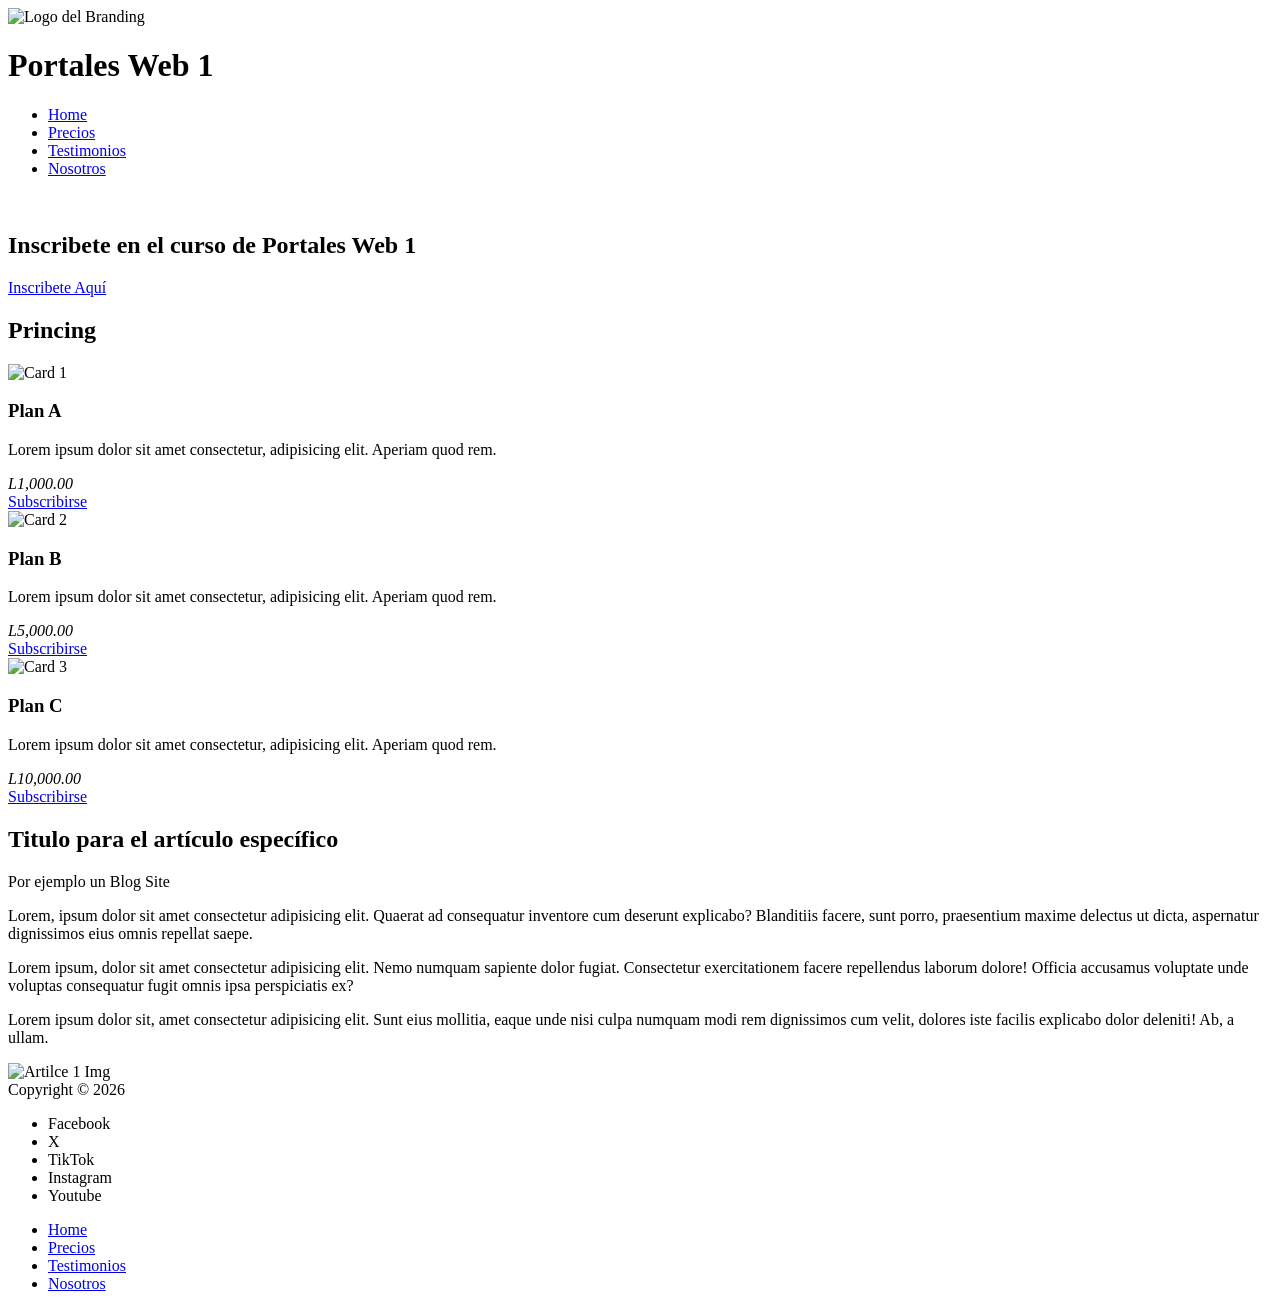
==== containers.html @ bd33c5c4 "chore: formularios y container semanticos" ====
<!DOCTYPE html>
<html>
    <head>
        <title>Semantic Containers</title>
        <meta charset="utf-8" />
        <meta name="viewport" content="width=device-width, initial-scale=1.0">
    </head>
    <body>
        <header>
            <!-- branding = Nombre de la Entidad || Logo
                 navegación = Navegación del Sitio
             -->
            <div>
                <img src="https://picsum.photos/id/289/64/64" alt="Logo del Branding" />
                <h1>Portales Web 1</h1>
            </div>
            <nav>
                <ul>
                    <li><a href="#inicio">Home</a></li>
                    <li><a href="#pricing">Precios</a></li>
                    <li><a href="#test">Testimonios</a></li>
                    <li><a href="#about">Nosotros</a></li>
                </ul>
            </nav>
        </header>
        <main>
            <section data-role="hero">
                <picture>
                    <source srcset="https://picsum.photos/id/3/1300/640"
                        media="(min-width:1025px)" />
                    <img src="https://picsum.photos/id/3/640/640"
                     alt="hero panel image" />
                </picture>
                <div data-role="hero-cta">
                    <h2>Inscribete en el curso de Portales Web 1</h2>
                    <a href="#pagina_inscripción">Inscribete Aquí</a>
                </div>
            </section>
            <section data-role="pricing">
                <h2> Princing</h2>
                <div data-role="card">
                    <div data-role="card-header">
                        <img src="https://placehold.co/320x200" alt="Card 1" />
                    </div>
                    <div data-role="card-body">
                        <h3>Plan A</h3>
                        <p>Lorem ipsum dolor sit amet consectetur,
                            adipisicing elit. Aperiam quod rem.</p>
                        <em>L1,000.00</em>
                    </div>
                    <div data-role="card-footer">
                        <a href="#addToCart">Subscribirse</a>
                    </div>
                </div>
                <div data-role="card">
                    <div data-role="card-header">
                        <img src="https://placehold.co/320x200" alt="Card 2" />
                    </div>
                    <div data-role="card-body">
                        <h3>Plan B</h3>
                        <p>Lorem ipsum dolor sit amet consectetur, adipisicing elit. Aperiam quod rem.</p>
                        <em>L5,000.00</em>
                    </div>
                    <div data-role="card-footer">
                        <a href="#addToCart">Subscribirse</a>
                    </div>
                </div>
                <div data-role="card">
                    <div data-role="card-header">
                        <img src="https://placehold.co/320x200" alt="Card 3" />
                    </div>
                    <div data-role="card-body">
                        <h3>Plan C</h3>
                        <p>Lorem ipsum dolor sit amet consectetur, adipisicing elit. Aperiam quod rem.</p>
                        <em>L10,000.00</em>
                    </div>
                    <div data-role="card-footer">
                        <a href="#addToCart">Subscribirse</a>
                    </div>
                </div>
            </section>
            <article>
                <h1>Titulo para el artículo específico</h1>
                <p>Por ejemplo un Blog Site</p>
                <p>Lorem, ipsum dolor sit amet consectetur adipisicing elit. Quaerat ad consequatur inventore cum deserunt explicabo? Blanditiis facere, sunt porro, praesentium maxime delectus ut dicta, aspernatur dignissimos eius omnis repellat saepe.</p>
                <p>Lorem ipsum, dolor sit amet consectetur adipisicing elit. Nemo numquam sapiente dolor fugiat. Consectetur exercitationem facere repellendus laborum dolore! Officia accusamus voluptate unde voluptas consequatur fugit omnis ipsa perspiciatis ex?</p>
                <p>Lorem ipsum dolor sit, amet consectetur adipisicing elit. Sunt eius mollitia, eaque unde nisi culpa numquam modi rem dignissimos cum velit, dolores iste facilis explicabo dolor deleniti! Ab, a ullam.</p>
                <img src="https://placehold.co/640x320" alt="Artilce 1 Img" />
            </article>
        </main>
        <aside>
            <!--
                contenido no relacionado con el contenido de la página
             -->
        </aside>
        <footer>
            <div>Copyright &copy; 2026</div>
            <div>
                <ul data-role>
                    <li>Facebook</li>
                    <li>X</li>
                    <li>TikTok</li>
                    <li>Instagram</li>
                    <li>Youtube</li>
                </ul>
            </div>
             <nav>
                <ul>
                    <li><a href="#inicio">Home</a></li>
                    <li><a href="#pricing">Precios</a></li>
                    <li><a href="#test">Testimonios</a></li>
                    <li><a href="#about">Nosotros</a></li>
                </ul>
            </nav>
        </footer>
    </body>
</html>
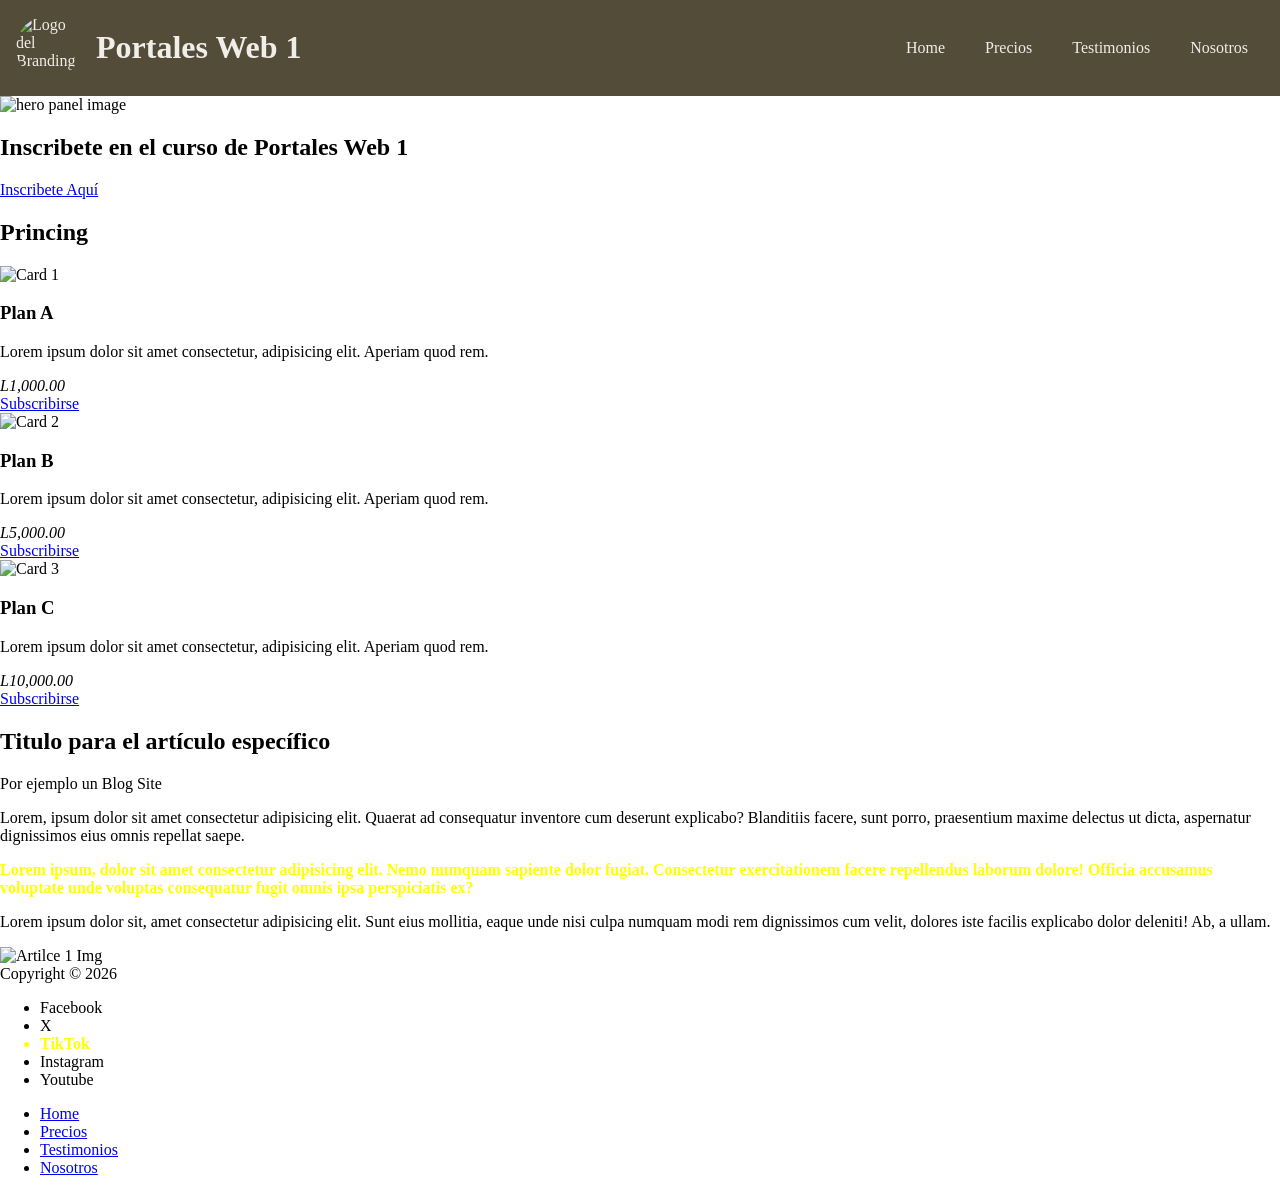
==== commit 1425b885: "chore: css parte 2" ====
--- a/containers.html
+++ b/containers.html
@@ -1,117 +1,141 @@
 <!DOCTYPE html>
 <html>
-    <head>
-        <title>Semantic Containers</title>
-        <meta charset="utf-8" />
-        <meta name="viewport" content="width=device-width, initial-scale=1.0">
-    </head>
-    <body>
-        <header>
-            <!-- branding = Nombre de la Entidad || Logo
+
+<head>
+    <title>Semantic Containers</title>
+    <meta charset="utf-8" />
+    <meta name="viewport" content="width=device-width, initial-scale=1.0">
+
+    <link rel="stylesheet" href="css/styles.css" />
+
+    <style>
+        /* <selectores> { ..reglas (llave : valor;)}
+        /* update HTMLElements set ( propiedad = 'valor', ...)  where tag='h2'; */
+        /* h2 {
+            background-color: darkgreen;
+            color: white;
+        }
+
+        p {
+            color: yellow;
+            font-size: 2rem;
+        } */
+    </style>
+
+</head>
+
+<body>
+    <header>
+        <!-- branding = Nombre de la Entidad || Logo
                  navegación = Navegación del Sitio
              -->
-            <div>
-                <img src="https://picsum.photos/id/289/64/64" alt="Logo del Branding" />
-                <h1>Portales Web 1</h1>
+        <div class="brand-section">
+            <img src="https://picsum.photos/id/289/64/64" alt="Logo del Branding" />
+            <h1>Portales Web 1</h1>
+        </div>
+        <nav>
+            <ul>
+                <li><a href="#inicio">Home</a></li>
+                <li><a href="#pricing">Precios</a></li>
+                <li><a href="#test">Testimonios</a></li>
+                <li><a href="#about">Nosotros</a></li>
+            </ul>
+        </nav>
+    </header>
+    <main>
+        <section data-role="hero">
+            <picture>
+                <source srcset="https://picsum.photos/id/3/1300/640" media="(min-width:1025px)" />
+                <img src="https://picsum.photos/id/3/640/640" alt="hero panel image" />
+            </picture>
+            <div data-role="hero-cta">
+                <h2>Inscribete en el curso de Portales Web 1</h2>
+                <a href="#pagina_inscripción">Inscribete Aquí</a>
             </div>
-            <nav>
-                <ul>
-                    <li><a href="#inicio">Home</a></li>
-                    <li><a href="#pricing">Precios</a></li>
-                    <li><a href="#test">Testimonios</a></li>
-                    <li><a href="#about">Nosotros</a></li>
-                </ul>
-            </nav>
-        </header>
-        <main>
-            <section data-role="hero">
-                <picture>
-                    <source srcset="https://picsum.photos/id/3/1300/640"
-                        media="(min-width:1025px)" />
-                    <img src="https://picsum.photos/id/3/640/640"
-                     alt="hero panel image" />
-                </picture>
-                <div data-role="hero-cta">
-                    <h2>Inscribete en el curso de Portales Web 1</h2>
-                    <a href="#pagina_inscripción">Inscribete Aquí</a>
+        </section>
+        <section data-role="pricing">
+            <h2> Princing</h2>
+            <div data-role="card">
+                <div data-role="card-header">
+                    <img src="https://placehold.co/320x200" alt="Card 1" />
                 </div>
-            </section>
-            <section data-role="pricing">
-                <h2> Princing</h2>
-                <div data-role="card">
-                    <div data-role="card-header">
-                        <img src="https://placehold.co/320x200" alt="Card 1" />
-                    </div>
-                    <div data-role="card-body">
-                        <h3>Plan A</h3>
-                        <p>Lorem ipsum dolor sit amet consectetur,
-                            adipisicing elit. Aperiam quod rem.</p>
-                        <em>L1,000.00</em>
-                    </div>
-                    <div data-role="card-footer">
-                        <a href="#addToCart">Subscribirse</a>
-                    </div>
+                <div data-role="card-body">
+                    <h3>Plan A</h3>
+                    <p>Lorem ipsum dolor sit amet consectetur,
+                        adipisicing elit. Aperiam quod rem.</p>
+                    <em>L1,000.00</em>
                 </div>
-                <div data-role="card">
-                    <div data-role="card-header">
-                        <img src="https://placehold.co/320x200" alt="Card 2" />
-                    </div>
-                    <div data-role="card-body">
-                        <h3>Plan B</h3>
-                        <p>Lorem ipsum dolor sit amet consectetur, adipisicing elit. Aperiam quod rem.</p>
-                        <em>L5,000.00</em>
-                    </div>
-                    <div data-role="card-footer">
-                        <a href="#addToCart">Subscribirse</a>
-                    </div>
+                <div data-role="card-footer">
+                    <a href="#addToCart">Subscribirse</a>
                 </div>
-                <div data-role="card">
-                    <div data-role="card-header">
-                        <img src="https://placehold.co/320x200" alt="Card 3" />
-                    </div>
-                    <div data-role="card-body">
-                        <h3>Plan C</h3>
-                        <p>Lorem ipsum dolor sit amet consectetur, adipisicing elit. Aperiam quod rem.</p>
-                        <em>L10,000.00</em>
-                    </div>
-                    <div data-role="card-footer">
-                        <a href="#addToCart">Subscribirse</a>
-                    </div>
+            </div>
+            <div data-role="card">
+                <div data-role="card-header">
+                    <img src="https://placehold.co/320x200" alt="Card 2" />
                 </div>
-            </section>
-            <article>
-                <h1>Titulo para el artículo específico</h1>
-                <p>Por ejemplo un Blog Site</p>
-                <p>Lorem, ipsum dolor sit amet consectetur adipisicing elit. Quaerat ad consequatur inventore cum deserunt explicabo? Blanditiis facere, sunt porro, praesentium maxime delectus ut dicta, aspernatur dignissimos eius omnis repellat saepe.</p>
-                <p>Lorem ipsum, dolor sit amet consectetur adipisicing elit. Nemo numquam sapiente dolor fugiat. Consectetur exercitationem facere repellendus laborum dolore! Officia accusamus voluptate unde voluptas consequatur fugit omnis ipsa perspiciatis ex?</p>
-                <p>Lorem ipsum dolor sit, amet consectetur adipisicing elit. Sunt eius mollitia, eaque unde nisi culpa numquam modi rem dignissimos cum velit, dolores iste facilis explicabo dolor deleniti! Ab, a ullam.</p>
-                <img src="https://placehold.co/640x320" alt="Artilce 1 Img" />
-            </article>
-        </main>
-        <aside>
-            <!--
+                <div data-role="card-body">
+                    <h3>Plan B</h3>
+                    <p>Lorem ipsum dolor sit amet consectetur, adipisicing elit. Aperiam quod rem.</p>
+                    <em>L5,000.00</em>
+                </div>
+                <div data-role="card-footer">
+                    <a href="#addToCart">Subscribirse</a>
+                </div>
+            </div>
+            <div data-role="card">
+                <div data-role="card-header">
+                    <img src="https://placehold.co/320x200" alt="Card 3" />
+                </div>
+                <div data-role="card-body">
+                    <h3>Plan C</h3>
+                    <p>Lorem ipsum dolor sit amet consectetur, adipisicing elit. Aperiam quod rem.</p>
+                    <em>L10,000.00</em>
+                </div>
+                <div data-role="card-footer">
+                    <a href="#addToCart">Subscribirse</a>
+                </div>
+            </div>
+        </section>
+        <article>
+            <h1>Titulo para el artículo específico</h1>
+            <p>Por ejemplo un Blog Site</p>
+            <p>Lorem, ipsum dolor sit amet consectetur adipisicing elit. Quaerat ad consequatur inventore cum deserunt
+                explicabo? Blanditiis facere, sunt porro, praesentium maxime delectus ut dicta, aspernatur dignissimos
+                eius omnis repellat saepe.</p>
+            <!-- <p style="color:black;font-weight:bold;">Lorem ipsum, dolor sit amet consectetur adipisicing elit. Nemo -->
+            <p class="warning">Lorem ipsum, dolor sit amet consectetur adipisicing elit. Nemo
+                numquam sapiente dolor fugiat. Consectetur exercitationem facere repellendus laborum dolore! Officia
+                accusamus voluptate unde voluptas consequatur fugit omnis ipsa perspiciatis ex?</p>
+            <p>Lorem ipsum dolor sit, amet consectetur adipisicing elit. Sunt eius mollitia, eaque unde nisi culpa
+                numquam modi rem dignissimos cum velit, dolores iste facilis explicabo dolor deleniti! Ab, a ullam.</p>
+            <img src="https://placehold.co/640x320" alt="Artilce 1 Img" />
+        </article>
+    </main>
+    <aside>
+        <!--
                 contenido no relacionado con el contenido de la página
              -->
-        </aside>
-        <footer>
-            <div>Copyright &copy; 2026</div>
-            <div>
-                <ul data-role>
-                    <li>Facebook</li>
-                    <li>X</li>
-                    <li>TikTok</li>
-                    <li>Instagram</li>
-                    <li>Youtube</li>
-                </ul>
-            </div>
-             <nav>
-                <ul>
-                    <li><a href="#inicio">Home</a></li>
-                    <li><a href="#pricing">Precios</a></li>
-                    <li><a href="#test">Testimonios</a></li>
-                    <li><a href="#about">Nosotros</a></li>
-                </ul>
-            </nav>
-        </footer>
-    </body>
+    </aside>
+    <footer>
+        <div>Copyright &copy; 2026</div>
+        <div>
+            <ul data-role>
+                <li>Facebook</li>
+                <li>X</li>
+                <li class="warning">TikTok</li>
+                <li>Instagram</li>
+                <li>Youtube</li>
+            </ul>
+        </div>
+        <nav>
+            <ul>
+                <li><a href="#inicio">Home</a></li>
+                <li><a href="#pricing">Precios</a></li>
+                <li><a href="#test">Testimonios</a></li>
+                <li><a href="#about">Nosotros</a></li>
+            </ul>
+        </nav>
+    </footer>
+</body>
+
 </html>
--- a/css/styles.css
+++ b/css/styles.css
@@ -0,0 +1,73 @@
+/*
+    update HTMLElements set (... propiedad = 'valor') where
+     path = "header/div/h1";
+*/
+
+/*
+Cascade C Cascada
+Style   S Estilo
+Sheet   S Hoja
+
+Hoja de Estilo en Cascada
+*/
+/* header div h1 {
+    background-color: red;
+    color: blue;
+}
+
+p {
+    background-color:blueviolet;
+    color:greenyellow;
+} */
+
+* {
+    box-sizing: border-box;
+}
+
+body {
+    font-size:1rem;
+    padding:0px;
+    margin:0px;
+}
+
+header {
+    background-color: #534c39;
+    color: #f0eee9;
+    display:flex;
+    align-items: center;
+    padding: 0.5rem 1rem;
+}
+
+header .brand-section{
+    flex: 1;
+    display:flex;
+    align-items: center;
+    gap: 1rem;
+}
+
+header .brand-section img{
+    width:64px;
+    height: 64px;
+    border-radius: 50%;
+}
+
+header nav ul {
+    display: flex;
+    gap:0.5rem;
+    list-style: none;
+}
+
+header nav ul li a {
+    color: #f0eee9;
+    text-decoration: none;
+    padding: 0.75rem 1rem;
+}
+
+header nav ul li a:hover {
+    background-color: #6d6244;
+}
+
+.warning {
+    color:yellow;
+    font-weight: bold;
+}
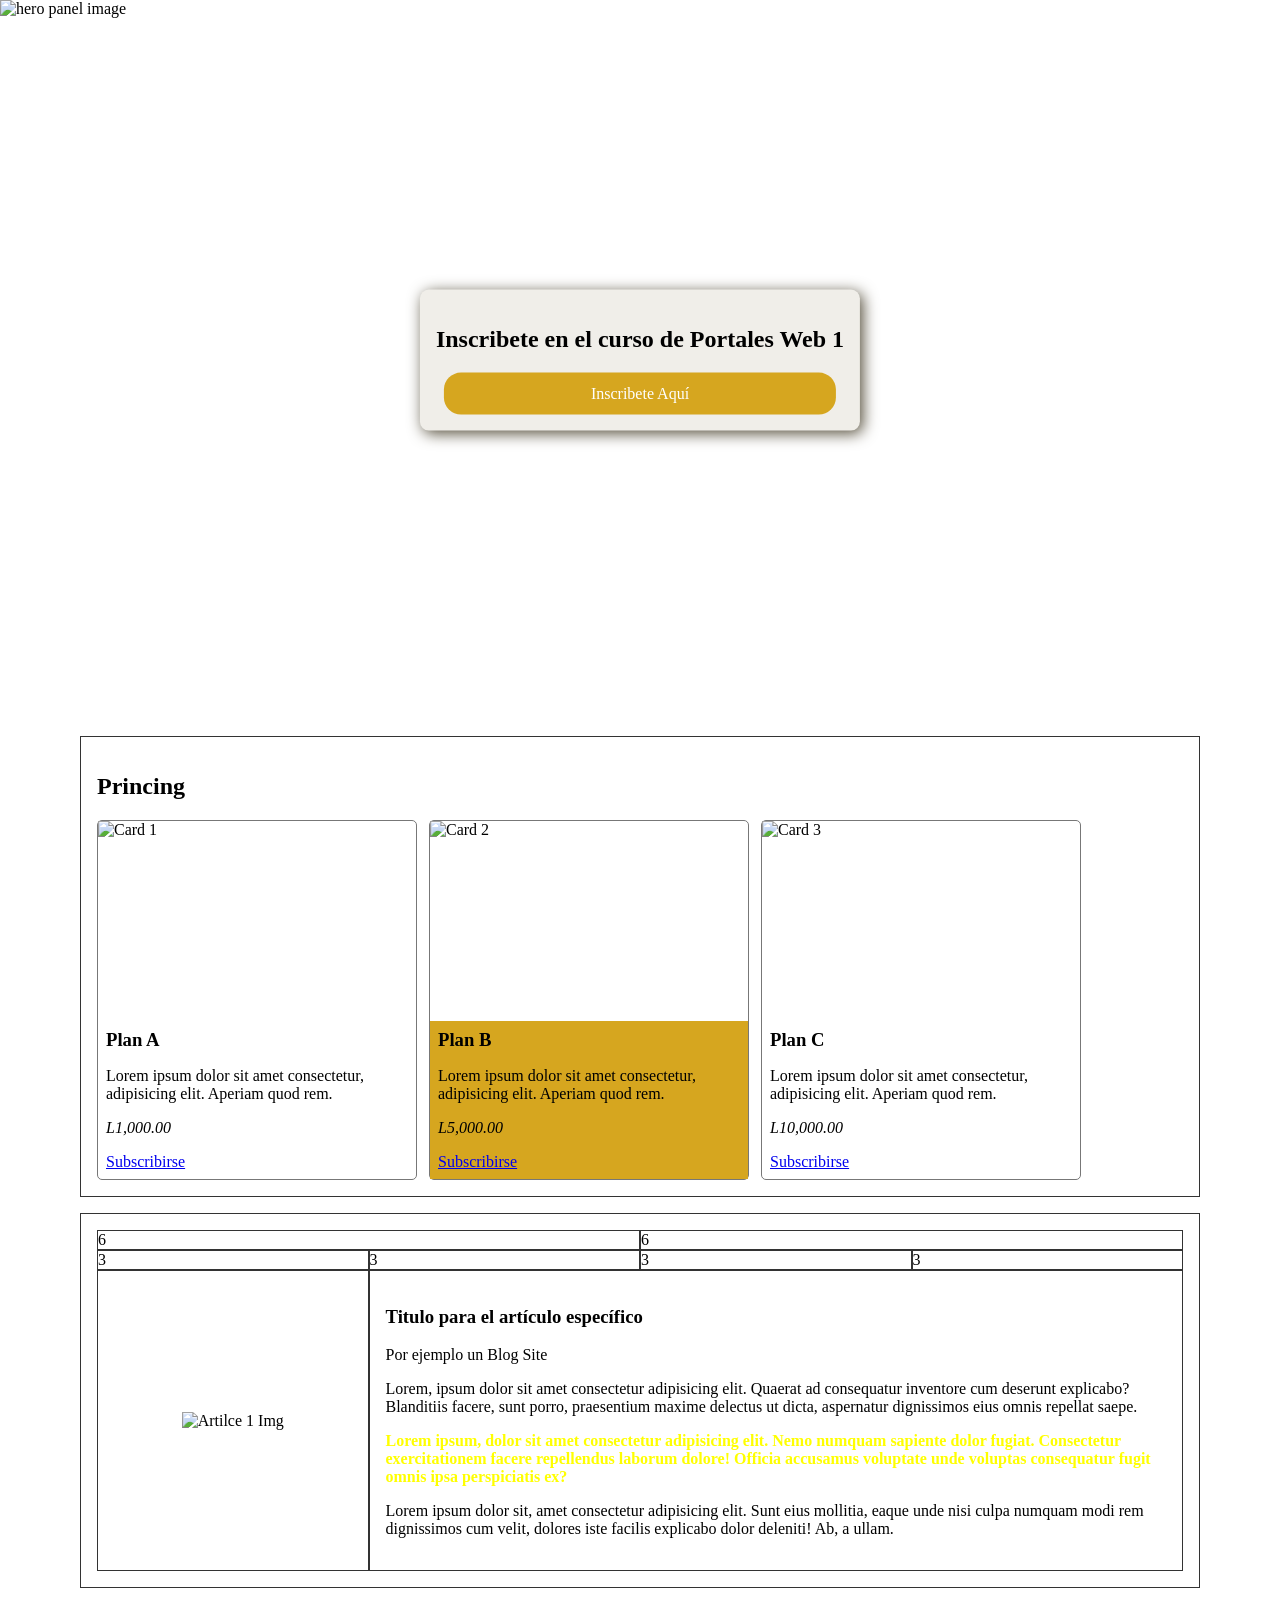
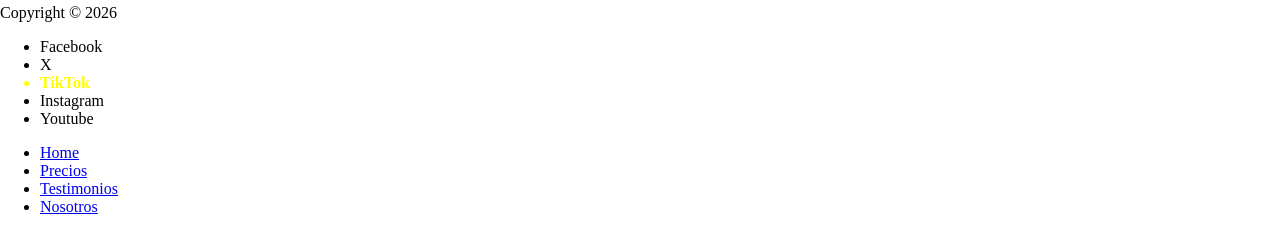
==== commit ec108dfc: "chore: grilla de 12 columnas responsive design" ====
--- a/containers.html
+++ b/containers.html
@@ -7,7 +7,7 @@
     <meta name="viewport" content="width=device-width, initial-scale=1.0">
 
     <link rel="stylesheet" href="css/styles.css" />
-
+    <link rel="stylesheet" href="css/grid.css" />
     <style>
         /* <selectores> { ..reglas (llave : valor;)}
         /* update HTMLElements set ( propiedad = 'valor', ...)  where tag='h2'; */
@@ -25,10 +25,7 @@
 </head>
 
 <body>
-    <header>
-        <!-- branding = Nombre de la Entidad || Logo
-                 navegación = Navegación del Sitio
-             -->
+    <!-- <header>
         <div class="brand-section">
             <img src="https://picsum.photos/id/289/64/64" alt="Logo del Branding" />
             <h1>Portales Web 1</h1>
@@ -41,75 +38,123 @@
                 <li><a href="#about">Nosotros</a></li>
             </ul>
         </nav>
-    </header>
+    </header> -->
     <main>
-        <section data-role="hero">
+
+
+
+        <section data-role="hero" class="hero-panel">
             <picture>
                 <source srcset="https://picsum.photos/id/3/1300/640" media="(min-width:1025px)" />
                 <img src="https://picsum.photos/id/3/640/640" alt="hero panel image" />
             </picture>
-            <div data-role="hero-cta">
+            <div data-role="hero-cta" class="hero-card">
                 <h2>Inscribete en el curso de Portales Web 1</h2>
                 <a href="#pagina_inscripción">Inscribete Aquí</a>
             </div>
         </section>
-        <section data-role="pricing">
+
+
+
+
+
+        <section data-role="pricing" class="container">
             <h2> Princing</h2>
-            <div data-role="card">
-                <div data-role="card-header">
-                    <img src="https://placehold.co/320x200" alt="Card 1" />
+            <section class="card-holder">
+                <div data-role="card" class="card">
+                    <div data-role="card-header" class="card-header">
+                        <img src="https://placehold.co/320x200" alt="Card 1" />
+                    </div>
+                    <div data-role="card-body">
+                        <h3>Plan A</h3>
+                        <p>Lorem ipsum dolor sit amet consectetur,
+                            adipisicing elit. Aperiam quod rem.</p>
+                        <em>L1,000.00</em>
+                    </div>
+                    <div data-role="card-footer">
+                        <a href="#addToCart">Subscribirse</a>
+                    </div>
                 </div>
-                <div data-role="card-body">
-                    <h3>Plan A</h3>
-                    <p>Lorem ipsum dolor sit amet consectetur,
-                        adipisicing elit. Aperiam quod rem.</p>
-                    <em>L1,000.00</em>
+                <div data-role="card" class="card">
+                    <div data-role="card-header" class="card-header">
+                        <img src="https://placehold.co/320x320" alt="Card 2" />
+                    </div>
+                    <div data-role="card-body" class="suggested">
+                        <h3>Plan B</h3>
+                        <p>Lorem ipsum dolor sit amet consectetur, adipisicing elit. Aperiam quod rem.</p>
+                        <em>L5,000.00</em>
+                    </div>
+                    <div data-role="card-footer" class="suggested">
+                        <a href="#addToCart">Subscribirse</a>
+                    </div>
                 </div>
-                <div data-role="card-footer">
-                    <a href="#addToCart">Subscribirse</a>
+                <div data-role="card" class="card">
+                    <div data-role="card-header" class="card-header">
+                        <img src="https://placehold.co/320x400" alt="Card 3" />
+                    </div>
+                    <div data-role="card-body">
+                        <h3>Plan C</h3>
+                        <p>Lorem ipsum dolor sit amet consectetur, adipisicing elit. Aperiam quod rem.</p>
+                        <em>L10,000.00</em>
+                    </div>
+                    <div data-role="card-footer">
+                        <a href="#addToCart">Subscribirse</a>
+                    </div>
                 </div>
-            </div>
-            <div data-role="card">
-                <div data-role="card-header">
-                    <img src="https://placehold.co/320x200" alt="Card 2" />
+            </section>
+        </section>
+        <section class="container">
+            <div class="grid">
+                <div class="row">
+                    <div class="col-6">
+                        6
+                    </div>
+                    <div class="col-6">
+                        6
+                    </div>
                 </div>
-                <div data-role="card-body">
-                    <h3>Plan B</h3>
-                    <p>Lorem ipsum dolor sit amet consectetur, adipisicing elit. Aperiam quod rem.</p>
-                    <em>L5,000.00</em>
+                <div class="row">
+                    <div class="col-3">
+                        3
+                    </div>
+                    <div class="col-3">
+                        3
+                    </div>
+                    <div class="col-3">
+                        3
+                    </div>
+                    <div class="col-3">
+                        3
+                    </div>
                 </div>
-                <div data-role="card-footer">
-                    <a href="#addToCart">Subscribirse</a>
-                </div>
-            </div>
-            <div data-role="card">
-                <div data-role="card-header">
-                    <img src="https://placehold.co/320x200" alt="Card 3" />
-                </div>
-                <div data-role="card-body">
-                    <h3>Plan C</h3>
-                    <p>Lorem ipsum dolor sit amet consectetur, adipisicing elit. Aperiam quod rem.</p>
-                    <em>L10,000.00</em>
-                </div>
-                <div data-role="card-footer">
-                    <a href="#addToCart">Subscribirse</a>
+                <div class="row">
+                    <div class="col-12 col-m-6 col-l-3 full-center">
+                        <img class="full-img" src="https://placehold.co/640x320" alt="Artilce 1 Img" />
+                    </div>
+                    <div class="col-12 col-m-6 col-l-9">
+                        <article>
+                            <h1>Titulo para el artículo específico</h1>
+                            <p>Por ejemplo un Blog Site</p>
+                            <p>Lorem, ipsum dolor sit amet consectetur adipisicing elit. Quaerat ad consequatur
+                                inventore cum deserunt
+                                explicabo? Blanditiis facere, sunt porro, praesentium maxime delectus ut dicta,
+                                aspernatur dignissimos
+                                eius omnis repellat saepe.</p>
+                            <!-- <p style="color:black;font-weight:bold;">Lorem ipsum, dolor sit amet consectetur adipisicing elit. Nemo -->
+                            <p class="warning">Lorem ipsum, dolor sit amet consectetur adipisicing elit. Nemo
+                                numquam sapiente dolor fugiat. Consectetur exercitationem facere repellendus laborum
+                                dolore! Officia
+                                accusamus voluptate unde voluptas consequatur fugit omnis ipsa perspiciatis ex?</p>
+                            <p>Lorem ipsum dolor sit, amet consectetur adipisicing elit. Sunt eius mollitia, eaque unde
+                                nisi culpa
+                                numquam modi rem dignissimos cum velit, dolores iste facilis explicabo dolor deleniti!
+                                Ab, a ullam.</p>
+                        </article>
+                    </div>
                 </div>
             </div>
         </section>
-        <article>
-            <h1>Titulo para el artículo específico</h1>
-            <p>Por ejemplo un Blog Site</p>
-            <p>Lorem, ipsum dolor sit amet consectetur adipisicing elit. Quaerat ad consequatur inventore cum deserunt
-                explicabo? Blanditiis facere, sunt porro, praesentium maxime delectus ut dicta, aspernatur dignissimos
-                eius omnis repellat saepe.</p>
-            <!-- <p style="color:black;font-weight:bold;">Lorem ipsum, dolor sit amet consectetur adipisicing elit. Nemo -->
-            <p class="warning">Lorem ipsum, dolor sit amet consectetur adipisicing elit. Nemo
-                numquam sapiente dolor fugiat. Consectetur exercitationem facere repellendus laborum dolore! Officia
-                accusamus voluptate unde voluptas consequatur fugit omnis ipsa perspiciatis ex?</p>
-            <p>Lorem ipsum dolor sit, amet consectetur adipisicing elit. Sunt eius mollitia, eaque unde nisi culpa
-                numquam modi rem dignissimos cum velit, dolores iste facilis explicabo dolor deleniti! Ab, a ullam.</p>
-            <img src="https://placehold.co/640x320" alt="Artilce 1 Img" />
-        </article>
+
     </main>
     <aside>
         <!--
--- a/css/styles.css
+++ b/css/styles.css
@@ -51,6 +51,8 @@
     border-radius: 50%;
 }
 
+
+
 header nav ul {
     display: flex;
     gap:0.5rem;
@@ -70,4 +72,151 @@
 .warning {
     color:yellow;
     font-weight: bold;
+}
+
+.hero-panel{
+    position:relative;
+    width:100vw;
+    height:80vh;
+}
+.hero-panel img{
+    width:100%;
+    height:100%;
+    object-fit: cover;
+
+}
+.hero-panel .hero-card{
+    position: absolute;
+    top:50%;
+    left:50%;
+    background-color: #f0eee9;
+    padding: 1rem;
+    transform: translate(-50%,-50%);
+    border-radius: 9px;
+    box-shadow: 3px 3px 15px #534c39;
+}
+.hero-panel .hero-card a {
+    display: block;
+    text-decoration: none;
+    color:#fff;
+    padding: 0.75rem 1rem;
+    border-radius: 17px;
+    margin: auto 0.5rem;
+    background-color: #d6a61f;
+    text-align:center;
+}
+
+.container {
+    max-width: 1120px;
+    margin: 1rem auto;
+    border: 1px solid #333;
+    padding: 1rem;
+}
+
+.card-holder{
+    display:flex;
+    flex-wrap: wrap;
+    gap:0.75rem;
+}
+
+.card {
+    width:320px;
+    border: 1px solid #777;
+    border-radius: 5px;
+}
+
+.card .card-header{
+    height: 200px;
+}
+
+.card .card-header img{
+    width:100%;
+    height: 200px;
+    object-fit: cover;
+}
+
+.card [data-role="card-body"],
+.card [data-role="card-footer"] {
+    padding:0.5rem;
+}
+
+.card [data-role="card-body"].suggested,
+.card [data-role="card-footer"].suggested {
+    background-color:#d6a61f;
+}
+
+.card [data-role="card-body"] h3 {
+    margin:0px;
+}
+
+/*
+Resposive Design:
+La capacidad de una página que permita
+renderizarse adecuadamente y ajustarse
+según el tamaño disponible de pantalla
+(viewport) y orientación.
+
+Adaptar los diseños de escritorio a
+dispositivos móviles.
+(Eliminar contenido)
+Desktop First
+
+Mobile First
+
+>>>> Cascada
+
+// bool isMobile = true;
+int screenwidth = getScreenWidth();
+bool isTablet = (screenwidth > 700 && screenwidth < 1025) ;
+bool isDesktop = (screenwidth >= 1025);
+
+string backgroundcolor = "#000";
+if (isTablet) {
+    backgroundcolor = "#333";
+} esle if(isDesktop) {
+    backgroundcolor = "#777";
+}
+
+print(backgroundcolor);
+-------------
+#000
+
+ mobile < 768
+ tablet 768
+ desktop 1025
+ widescreen 1328
+
+breakpoints
+*/
+
+/* Mobile No Ocupa Defualt*/
+/* body {
+    background-color: #000;
+}
+
+@media (min-width:768px) {
+    body {
+        background-color: #F00;
+    }
+}
+
+@media (min-width:1025px) {
+    body {
+        background-color: #00F;
+    }
+}
+
+@media (min-width:1328px) {
+    body {
+        background-color: #0F0;
+    }
+} */
+.full-img {
+    max-width:100%;
+    max-height: 100%;
+    object-fit: cover;
+}
+
+article {
+    padding:1rem;
 }
--- a/css/grid.css
+++ b/css/grid.css
@@ -0,0 +1,82 @@
+/*Mobile*/
+.grid {
+    display: flex;
+    flex-direction: column;
+}
+
+.grid .row {
+    display:flex;
+    flex-direction: row;
+    flex-wrap: wrap;
+}
+.grid .row [class*='col-'] {
+    flex:1 0;
+    border:1px solid #333;
+}
+
+.grid .row .col-1 { flex-basis: calc(100%/12*1); }
+.grid .row .col-2 { flex-basis: calc(100%/12*2); }
+.grid .row .col-3 { flex-basis: calc(100%/12*3); }
+.grid .row .col-4 { flex-basis: calc(100%/12*4); }
+.grid .row .col-5 { flex-basis: calc(100%/12*5); }
+.grid .row .col-6 { flex-basis: 50% }
+.grid .row .col-7 { flex-basis: calc(100%/12*7); }
+.grid .row .col-8 { flex-basis: calc(100%/12*8); }
+.grid .row .col-9 { flex-basis: calc(100%/12*9); }
+.grid .row .col-10 { flex-basis: calc(100%/12*10); }
+.grid .row .col-11 { flex-basis: calc(100%/12*11); }
+.grid .row .col-12 { flex-basis: 100%; }
+
+@media (min-width:768px) {
+    /* tablet */
+    .grid .row .col-m-1 { flex-basis: calc(100%/12*1); }
+    .grid .row .col-m-2 { flex-basis: calc(100%/12*2); }
+    .grid .row .col-m-3 { flex-basis: calc(100%/12*3); }
+    .grid .row .col-m-4 { flex-basis: calc(100%/12*4); }
+    .grid .row .col-m-5 { flex-basis: calc(100%/12*5); }
+    .grid .row .col-m-6 { flex-basis: 50% }
+    .grid .row .col-m-7 { flex-basis: calc(100%/12*7); }
+    .grid .row .col-m-8 { flex-basis: calc(100%/12*8); }
+    .grid .row .col-m-9 { flex-basis: calc(100%/12*9); }
+    .grid .row .col-m-10 { flex-basis: calc(100%/12*10); }
+    .grid .row .col-m-11 { flex-basis: calc(100%/12*11); }
+    .grid .row .col-m-12 { flex-basis: 100%; }
+}
+
+@media (min-width:1025px) {
+    /* desktop */
+    .grid .row .col-l-1 { flex-basis: calc(100%/12*1); }
+    .grid .row .col-l-2 { flex-basis: calc(100%/12*2); }
+    .grid .row .col-l-3 { flex-basis: calc(100%/12*3); }
+    .grid .row .col-l-4 { flex-basis: calc(100%/12*4); }
+    .grid .row .col-l-5 { flex-basis: calc(100%/12*5); }
+    .grid .row .col-l-6 { flex-basis: 50% }
+    .grid .row .col-l-7 { flex-basis: calc(100%/12*7); }
+    .grid .row .col-l-8 { flex-basis: calc(100%/12*8); }
+    .grid .row .col-l-9 { flex-basis: calc(100%/12*9); }
+    .grid .row .col-l-10 { flex-basis: calc(100%/12*10); }
+    .grid .row .col-l-11 { flex-basis: calc(100%/12*11); }
+    .grid .row .col-l-12 { flex-basis: 100%; }
+}
+
+@media (min-width:1328px) {
+    /* wide screen */
+    .grid .row .col-xl-1 { flex-basis: calc(100%/12*1); }
+    .grid .row .col-xl-2 { flex-basis: calc(100%/12*2); }
+    .grid .row .col-xl-3 { flex-basis: calc(100%/12*3); }
+    .grid .row .col-xl-4 { flex-basis: calc(100%/12*4); }
+    .grid .row .col-xl-5 { flex-basis: calc(100%/12*5); }
+    .grid .row .col-xl-6 { flex-basis: 50% }
+    .grid .row .col-xl-7 { flex-basis: calc(100%/12*7); }
+    .grid .row .col-xl-8 { flex-basis: calc(100%/12*8); }
+    .grid .row .col-xl-9 { flex-basis: calc(100%/12*9); }
+    .grid .row .col-xl-10 { flex-basis: calc(100%/12*10); }
+    .grid .row .col-xl-11 { flex-basis: calc(100%/12*11); }
+    .grid .row .col-xl-12 { flex-basis: 100%; }
+}
+
+.full-center {
+    display: flex;
+    justify-content: center;
+    align-items: center;
+}
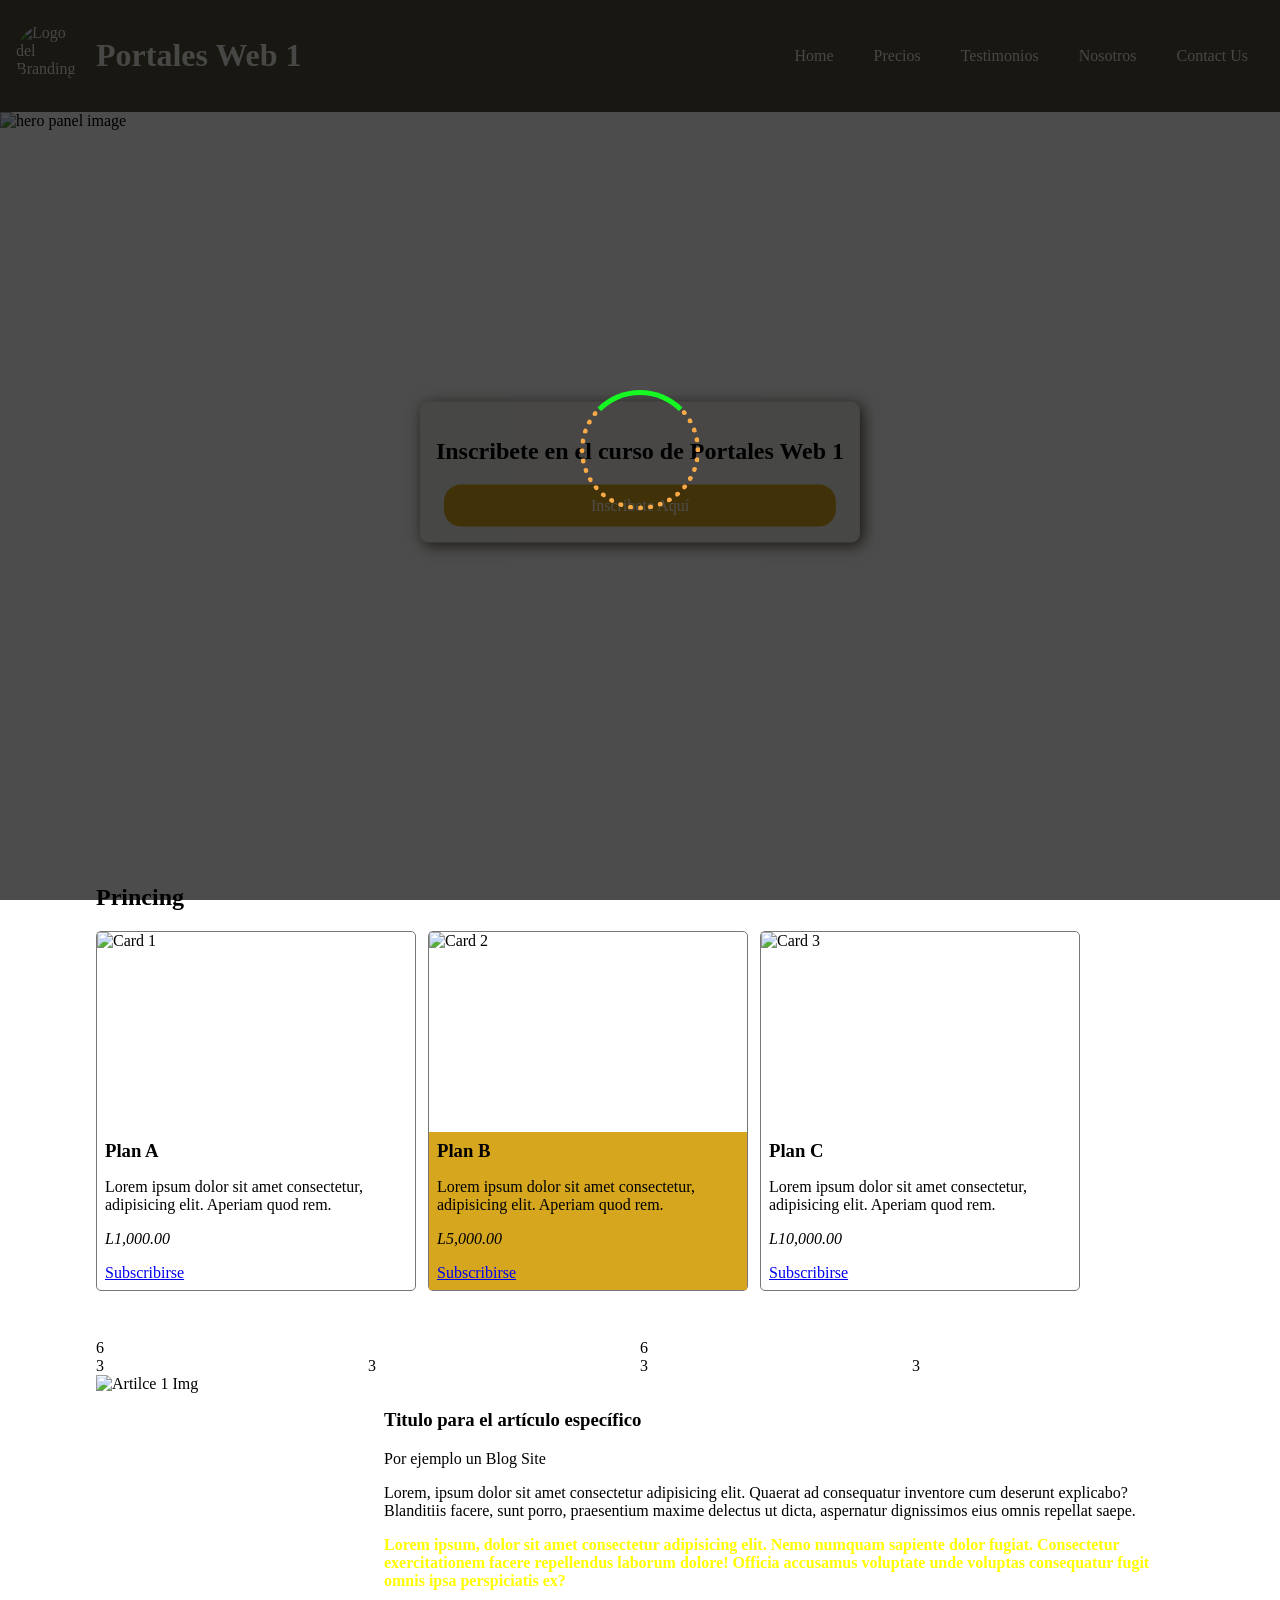
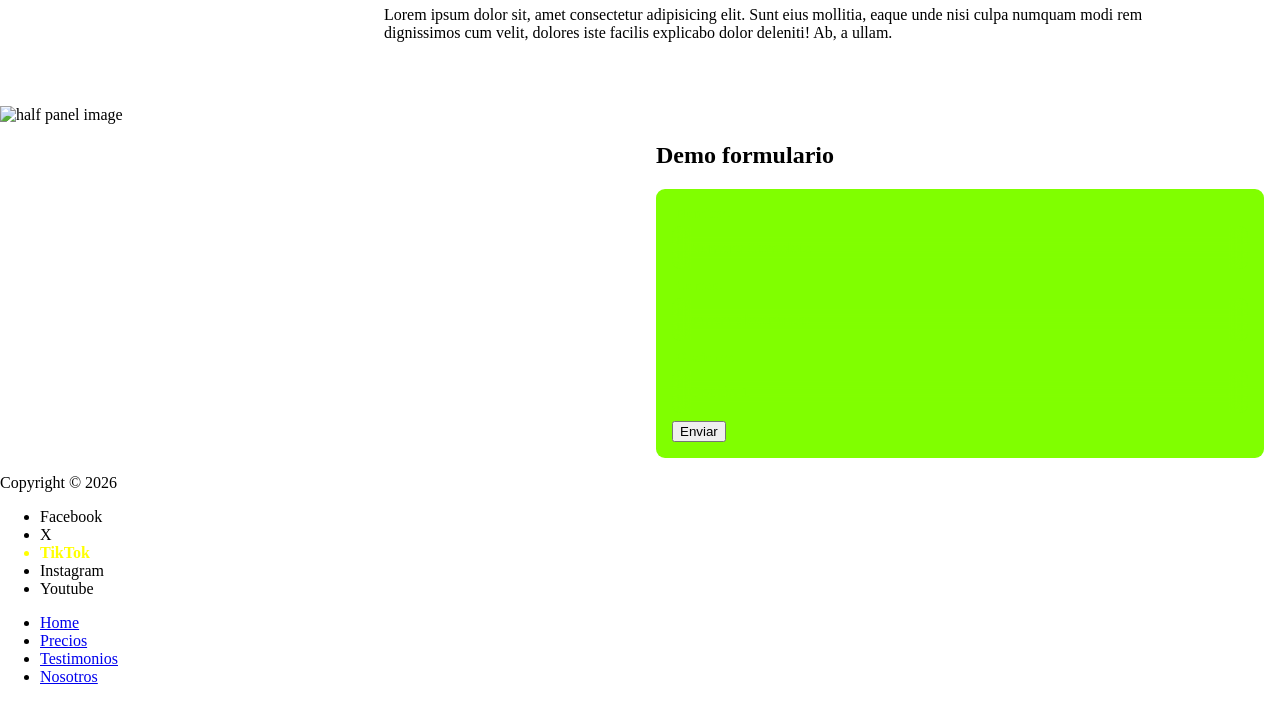
==== commit d69710dd: "chore: menu hamburguesa con javascript" ====
--- a/containers.html
+++ b/containers.html
@@ -8,6 +8,7 @@
 
     <link rel="stylesheet" href="css/styles.css" />
     <link rel="stylesheet" href="css/grid.css" />
+    <script src="javascript/script.js"></script>
     <style>
         /* <selectores> { ..reglas (llave : valor;)}
         /* update HTMLElements set ( propiedad = 'valor', ...)  where tag='h2'; */
@@ -25,20 +26,26 @@
 </head>
 
 <body>
-    <!-- <header>
+    <header>
         <div class="brand-section">
+            <div class="hmb-button">
+                <div></div>
+                <div></div>
+                <div></div>
+            </div>
             <img src="https://picsum.photos/id/289/64/64" alt="Logo del Branding" />
             <h1>Portales Web 1</h1>
         </div>
-        <nav>
+        <nav class="hidden">
             <ul>
                 <li><a href="#inicio">Home</a></li>
                 <li><a href="#pricing">Precios</a></li>
                 <li><a href="#test">Testimonios</a></li>
                 <li><a href="#about">Nosotros</a></li>
+                <li><a href="#contact">Contact Us</a></li>
             </ul>
         </nav>
-    </header> -->
+    </header>
     <main>
 
 
@@ -155,11 +162,55 @@
             </div>
         </section>
 
+        <section class="full-containter">
+            <div class="grid">
+                <div class="row">
+                    <div class="col-12 col-m-6">
+                        <picture>
+                            <source srcset="https://placehold.co/700x700" media="(min-width:1025px)" />
+                            <source srcset="https://placehold.co/400x400" media="(min-width:700px)" />
+                            <img class="full-img" src="https://placehold.co/380x380" alt="half panel image" />
+                        </picture>
+                    </div>
+                    <div class="col-12 col-m-6 p-4">
+                        <h2>
+                            Demo formulario
+                        </h2>
+                        <form action="containers.html" method="GET">
+                            <div class="field">
+                                <label for="txtNombre">Nombre:</label>
+                                <input type="text" name="txtNombre" id="txtNombre" placeholder="Nombre Completo" />
+                            </div>
+                            <div class="field">
+                                <label for="txtEmail">Correo:</label>
+                                <input type="text" name="txtEmail" id="txtEmail" placeholder="correo electrónico" />
+                            </div>
+                            <div class="field">
+                                <label for="cmbOpciones">Opciones:</label>
+                                <select name="cmbOpciones" id="cmbOpciones">
+                                    <option value="01">Opción 1</option>
+                                    <option value="02">Opción 2</option>
+                                    <option value="03">Opción 3</option>
+                                    <option value="04">Opción 4</option>
+                                    <option value="05">Opción 5</option>
+                                </select>
+                            </div>
+                            <div class="field">
+                                <button name="bntEnviar" type="submit">
+                                    Enviar
+                                </button>
+                            </div>
+                        </form>
+                    </div>
+                </div>
+            </div>
+
+        </section>
     </main>
-    <aside>
-        <!--
-                contenido no relacionado con el contenido de la página
-             -->
+    <aside class="loader">
+        <div class="spinner">
+            &nbsp;
+        </div>
     </aside>
     <footer>
         <div>Copyright &copy; 2026</div>
@@ -181,6 +232,15 @@
             </ul>
         </nav>
     </footer>
+    <script>
+        document.addEventListener("DOMContentLoaded", ()=>{
+            setTimeout(()=>{
+                document
+                    .querySelector(".loader")
+                    .classList.add("hidden");
+            }, 2000);
+        });
+    </script>
 </body>
 
 </html>
--- a/css/styles.css
+++ b/css/styles.css
@@ -20,8 +20,19 @@
     color:greenyellow;
 } */
 
+:root{
+    --color-template: rgb(128, 255, 0);
+    --form-r: 128;
+    --form-g: 255;
+    --form-b: 0;
+}
+
 * {
     box-sizing: border-box;
+}
+
+.loader.hidden {
+    display:none;
 }
 
 body {
@@ -30,12 +41,23 @@
     margin:0px;
 }
 
+
+
 header {
     background-color: #534c39;
     color: #f0eee9;
     display:flex;
+    flex-direction: column;
     align-items: center;
-    padding: 0.5rem 1rem;
+    padding: 1rem 0px;
+}
+
+@media (min-width:1025px) {
+    header {
+        flex-direction: row;
+        padding: 1rem;
+
+    }
 }
 
 header .brand-section{
@@ -43,6 +65,24 @@
     display:flex;
     align-items: center;
     gap: 1rem;
+}
+header .brand-section .hmb-button{
+    display:flex;
+    flex-direction: column;
+    gap:0.5rem;
+    justify-content: center;
+    align-items: center;
+    width: 48px;
+    height: 48px;
+    margin-right: 3rem;
+    cursor: pointer;
+}
+
+header .brand-section .hmb-button div{
+    background-color: #f0eee9;
+    border-radius: 2px;
+    height:5px;
+    width:100%;
 }
 
 header .brand-section img{
@@ -50,24 +90,68 @@
     height: 64px;
     border-radius: 50%;
 }
-
-
+header nav {
+    display:flex;
+    width:100%;
+    align-items:center;
+    transition: max-height 5s ease;
+}
+
+header nav.hidden {
+    max-height: 0px;
+    display: none;
+}
 
 header nav ul {
     display: flex;
+    flex-direction: column;
     gap:0.5rem;
     list-style: none;
-}
-
+    align-items: center;
+    padding:0px;
+    margin:0px;
+    width:100%;
+}
+header nav ul li{
+    width:100%;
+}
 header nav ul li a {
+    display:inline-block;
+    width:100%;
     color: #f0eee9;
     text-decoration: none;
     padding: 0.75rem 1rem;
+    border-bottom: 1px solid #eee;
+}
+@media (min-width:700px){
+    header nav {
+        width: initial;
+    }
+    header nav.hidden {
+        max-height: initial;
+        display: flex;
+    }
+    header .brand-section .hmb-button{
+        display: none;
+    }
+    header nav ul{
+        width:initial;
+        flex-direction: row;
+    }
+    header nav ul li{
+        width:initial;
+    }
+    header nav ul li a {
+        border-bottom: none;
+    }
 }
 
 header nav ul li a:hover {
     background-color: #6d6244;
 }
+
+
+
 
 .warning {
     color:yellow;
@@ -109,8 +193,13 @@
 .container {
     max-width: 1120px;
     margin: 1rem auto;
-    border: 1px solid #333;
     padding: 1rem;
+}
+
+.full-container {
+    max-width:100vw;
+    padding:0px;
+    margin:0px;
 }
 
 .card-holder{
@@ -214,9 +303,122 @@
 .full-img {
     max-width:100%;
     max-height: 100%;
+    width:100%;
+    height:100%;
     object-fit: cover;
 }
 
 article {
     padding:1rem;
-}+}
+
+.p-4 {
+    padding:1rem;
+}
+
+/* Estilos para Formularios*/
+
+form {
+    display:flex;
+    flex-direction: column;
+    gap: 0.5rem;
+    background-color: rgb(var(--form-r),var(--form-g), var(--form-b));
+    background-image: url('https://picsum.photos/id/84/640/640');
+    padding:1rem;
+    border-radius: 9px;
+}
+
+label {
+    display: block;
+    font-size:0.9rem;
+    letter-spacing: 0.5px;
+    margin-bottom: 0.25rem;
+    margin-left:0.25rem;
+    color:rgba(var(--form-r),var(--form-g), var(--form-b), 0.859);
+}
+
+.field input, .field select {
+    width:100%;
+    padding: 0.75rem 1rem;
+    font-size: 0.95rem;
+    color:rgb(var(--form-r),var(--form-g), var(--form-b));
+    border-radius: 9px;
+    background-color:rgba(var(--form-r),var(--form-g), var(--form-b), 0.09);
+    border:1px solid rgba(var(--form-r),var(--form-g), var(--form-b), 0.188);
+    backdrop-filter: blur(8px);
+    transition: all 0.3s ease;
+}
+
+.field:has(select) {
+    position:relative;
+}
+.field select {
+    cursor: pointer;
+    appearance: none;
+    padding: 0.75rem 2rem 0.75rem 1rem;
+}
+
+.field:has(select)::after {
+    content: '';
+    position: absolute;
+    bottom: 1.1rem;
+    right: 1rem;
+    border-left: 5px solid transparent;
+    border-right: 5px solid transparent;
+    border-top:5px solid rgb(var(--form-r), var(--form-g), var(--form-b));
+    pointer-events: none;
+}
+
+.field input::placeholder{
+    color: rgba(var(--form-r),var(--form-g), var(--form-b), 0.373);
+}
+
+.field input:focus, .field select:focus{
+    outline: none;
+    background-color:rgba(var(--form-r),var(--form-g), var(--form-b), 0.137);
+    border-color: rgba(var(--form-r),var(--form-g), var(--form-b), 0.4);
+    box-shadow: 0 0 1rem rgba(12, 15, 184, 0.597);
+}
+
+
+.loader {
+    position:fixed;
+    display:flex;
+    justify-content: center;
+    align-items: center;
+    width:100vw;
+    height:100vh;
+    top:0px;
+    left:0px;
+    background-color: rgba(0,0,0,0.7);
+    z-index:1000;
+}
+.loader .spinner {
+    width:120px;
+    height:120px;
+    border: 5px dotted #faaa47;
+    border-radius: 50%;
+    border-top-style: solid;
+    border-top-color: #16f821;
+    animation: loader 3s linear infinite;
+}
+
+
+
+@keyframes loader {
+    0% {
+        transform: rotate(0deg) scale(1);
+    }
+    25% {
+        transform: rotate(90deg) scale(0.5);;
+    }
+    50% {
+        transform: rotate(180deg) scale(1); ;
+    }
+    75% {
+        transform: rotate(270deg) scale(1.5);;
+    }
+    100% {
+        transform: rotate(360deg) scale(1);;
+    }
+}
--- a/css/grid.css
+++ b/css/grid.css
@@ -11,7 +11,7 @@
 }
 .grid .row [class*='col-'] {
     flex:1 0;
-    border:1px solid #333;
+    /* border:1px solid #333; */
 }
 
 .grid .row .col-1 { flex-basis: calc(100%/12*1); }
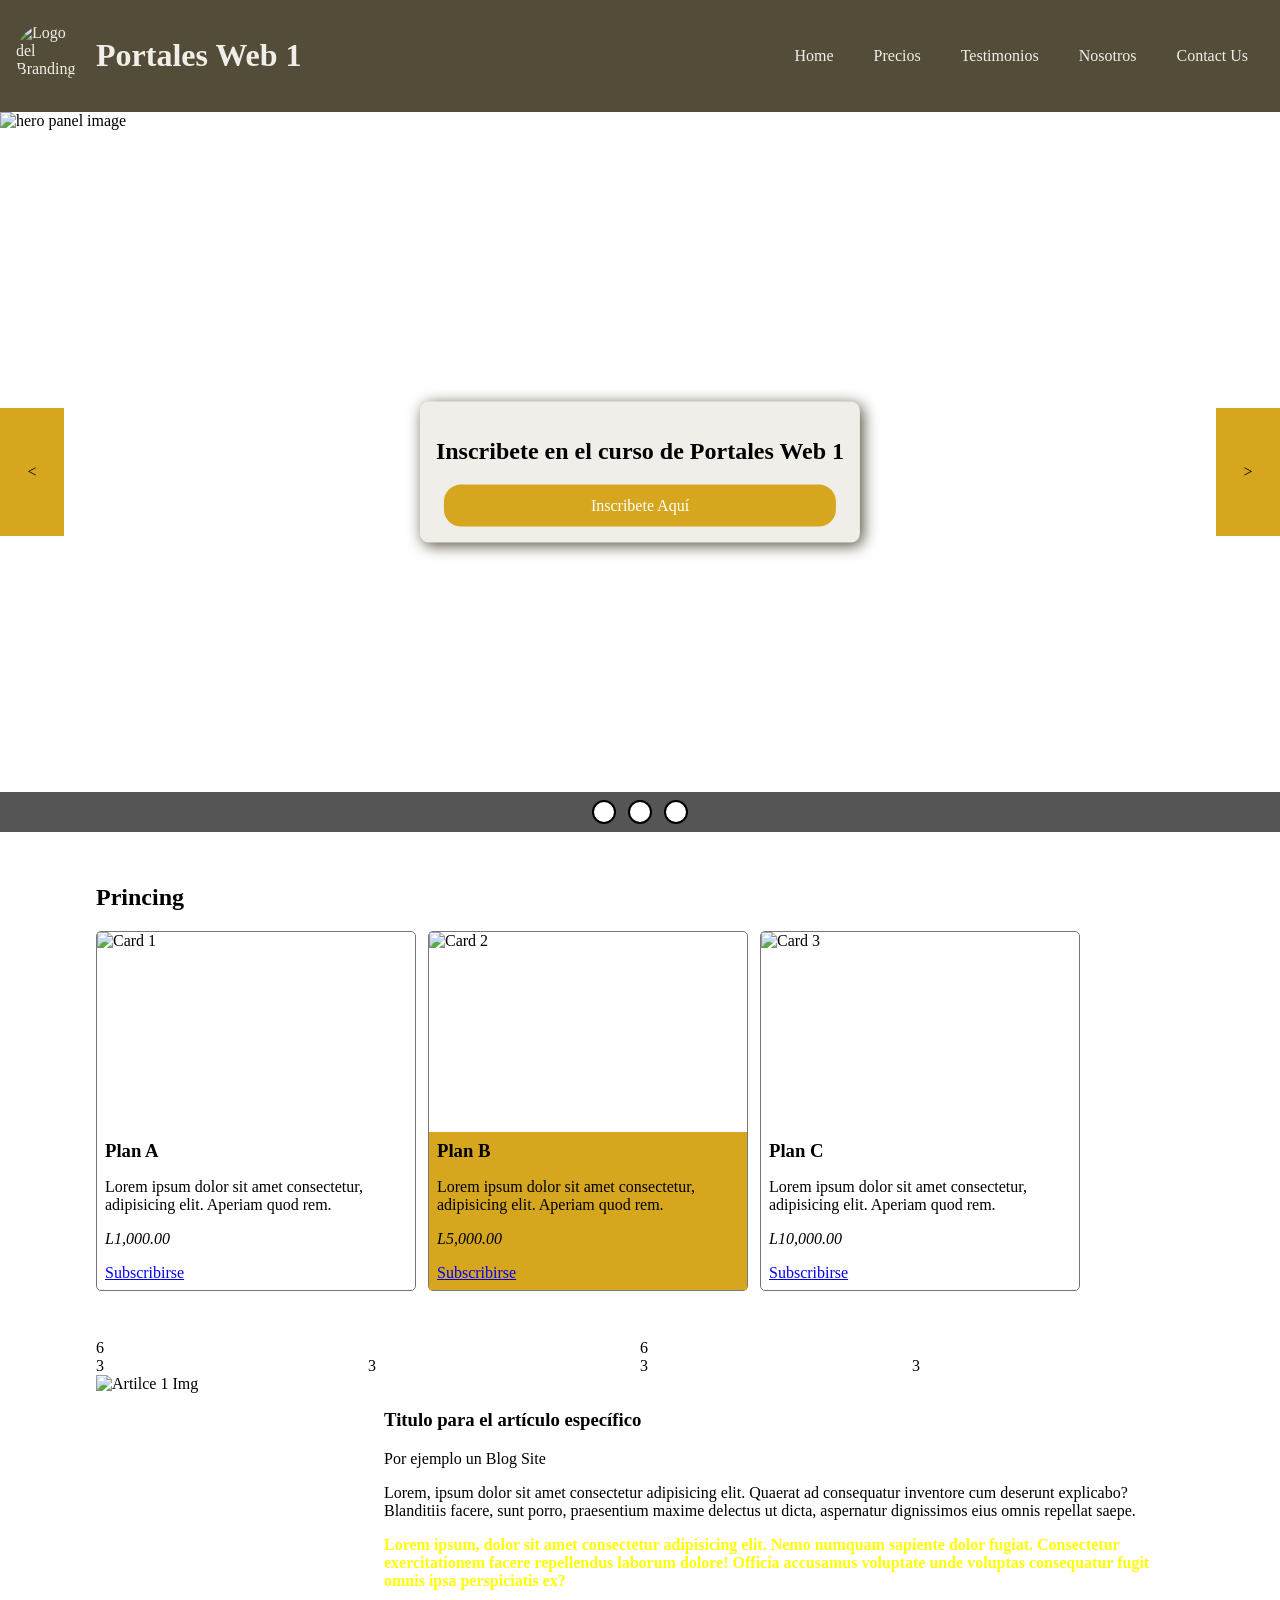
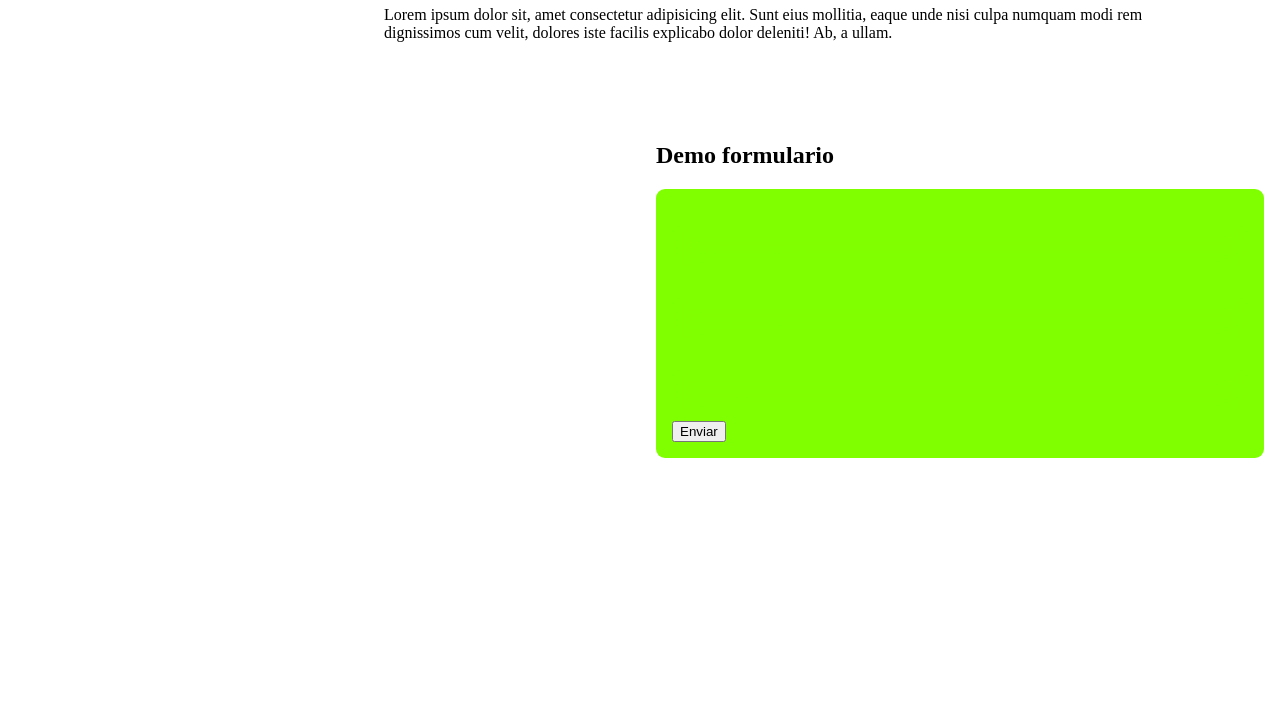
==== commit ef01f6fe: "chore: carrusel implementation" ====
--- a/containers.html
+++ b/containers.html
@@ -9,6 +9,7 @@
     <link rel="stylesheet" href="css/styles.css" />
     <link rel="stylesheet" href="css/grid.css" />
     <script src="javascript/script.js"></script>
+    <script src="javascript/carrusel.js"></script>
     <style>
         /* <selectores> { ..reglas (llave : valor;)}
         /* update HTMLElements set ( propiedad = 'valor', ...)  where tag='h2'; */
@@ -49,19 +50,40 @@
     <main>
 
 
-
-        <section data-role="hero" class="hero-panel">
-            <picture>
-                <source srcset="https://picsum.photos/id/3/1300/640" media="(min-width:1025px)" />
-                <img src="https://picsum.photos/id/3/640/640" alt="hero panel image" />
-            </picture>
-            <div data-role="hero-cta" class="hero-card">
-                <h2>Inscribete en el curso de Portales Web 1</h2>
-                <a href="#pagina_inscripción">Inscribete Aquí</a>
-            </div>
-        </section>
-
-
+        <section class="carrusel">
+            <div class="cinta">
+                <section data-role="hero" class="hero-panel slide">
+                    <picture>
+                        <source srcset="https://picsum.photos/id/3/1300/640" media="(min-width:1025px)" />
+                        <img src="https://picsum.photos/id/3/640/640" alt="hero panel image" />
+                    </picture>
+                    <div data-role="hero-cta" class="hero-card">
+                        <h2>Inscribete en el curso de Portales Web 1</h2>
+                        <a href="#pagina_inscripción">Inscribete Aquí</a>
+                    </div>
+                </section>
+                <section data-role="hero" class="hero-panel slide">
+                    <picture>
+                        <source srcset="https://picsum.photos/id/15/1300/640" media="(min-width:1025px)" />
+                        <img src="https://picsum.photos/id/15/640/640" alt="hero panel image" />
+                    </picture>
+                    <div data-role="hero-cta" class="hero-card">
+                        <h2>Slide 2</h2>
+                        <a href="#pagina_inscripción">Inscribete Aquí</a>
+                    </div>
+                </section>
+                <section data-role="hero" class="hero-panel slide">
+                    <picture>
+                        <source srcset="https://picsum.photos/id/32/1300/640" media="(min-width:1025px)" />
+                        <img src="https://picsum.photos/id/32/640/640" alt="hero panel image" />
+                    </picture>
+                    <div data-role="hero-cta" class="hero-card">
+                        <h2>Slide 3</h2>
+                        <a href="#pagina_inscripción">Inscribete Aquí</a>
+                    </div>
+                </section>
+            </div>
+        </section>
 
 
 
@@ -238,7 +260,7 @@
                 document
                     .querySelector(".loader")
                     .classList.add("hidden");
-            }, 2000);
+            }, 500);
         });
     </script>
 </body>
--- a/css/styles.css
+++ b/css/styles.css
@@ -405,6 +405,63 @@
 
 
 
+.carrusel {
+    overflow: hidden;
+    height: 80vh;
+    position: relative;
+}
+
+.carrusel .carrusel-btn {
+    position:absolute;
+    top:50%;
+    transform: translateY(-50%);
+    padding:1rem;
+    display: flex;
+    justify-content: center;
+    align-items: center;
+    width: 64px;
+    height: 128px;
+    background-color: #d6a61f;
+    cursor: pointer;
+}
+.carrusel .carrusel-btn.carrusel-btn-left {
+    left:0px;
+}
+.carrusel .carrusel-btn.carrusel-btn-right {
+    right:0px;
+}
+
+.carrusel .carrusel-index{
+    position:absolute;
+    width:100%;
+    bottom: 0px;
+    left:0px;
+    padding:0.5rem 1rem;
+    display:flex;
+    gap:0.75rem;
+    justify-content: center;
+    align-items: center;
+    background-color: #000000aa;
+}
+
+.carrusel .carrusel-index .index-btn{
+    height: 1.5rem;
+    width: 1.5rem;
+    border:2px #000 solid;
+    border-radius: 50%;
+    cursor: pointer;
+    background-color: #fff;
+}
+
+.carrusel .cinta {
+    display:flex;
+    transition: transform 1s ease;
+}
+
+.carrusel .cinta .slide {
+    flex-shrink: 0;
+}
+
 @keyframes loader {
     0% {
         transform: rotate(0deg) scale(1);
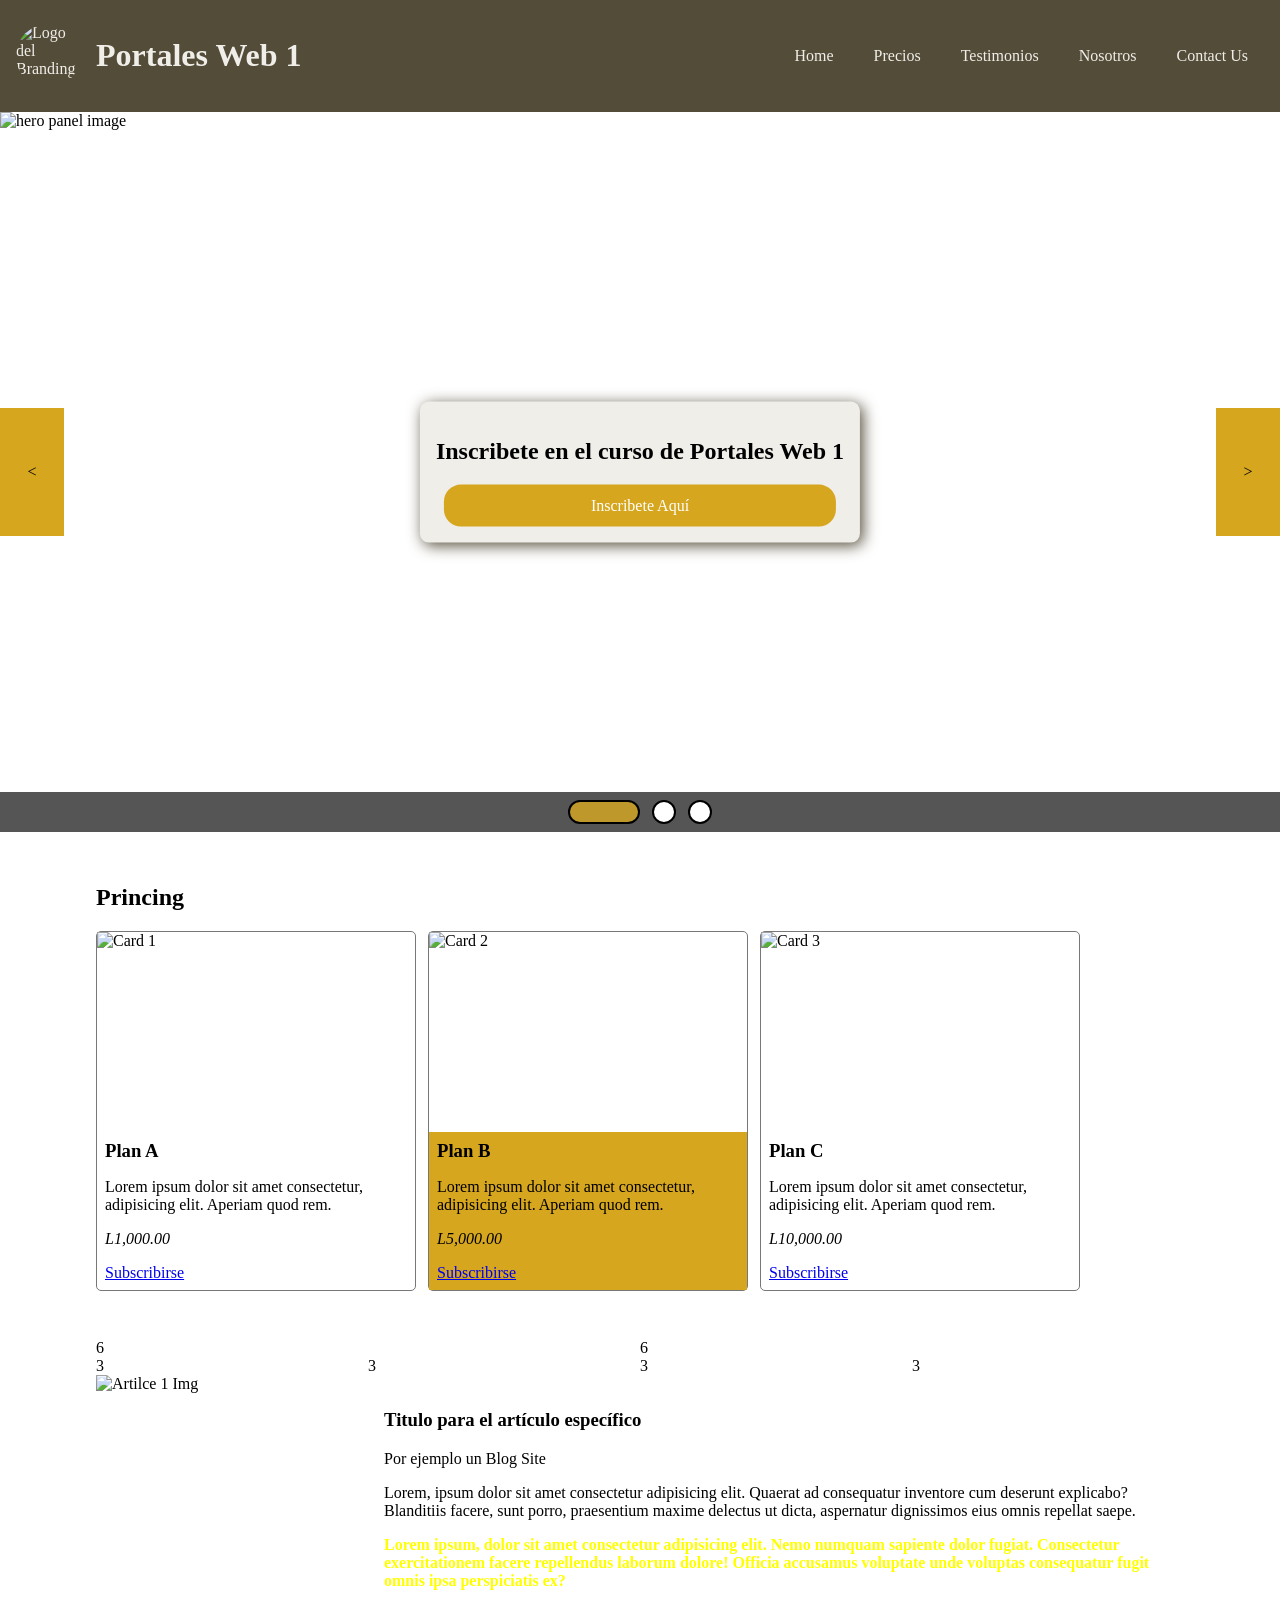
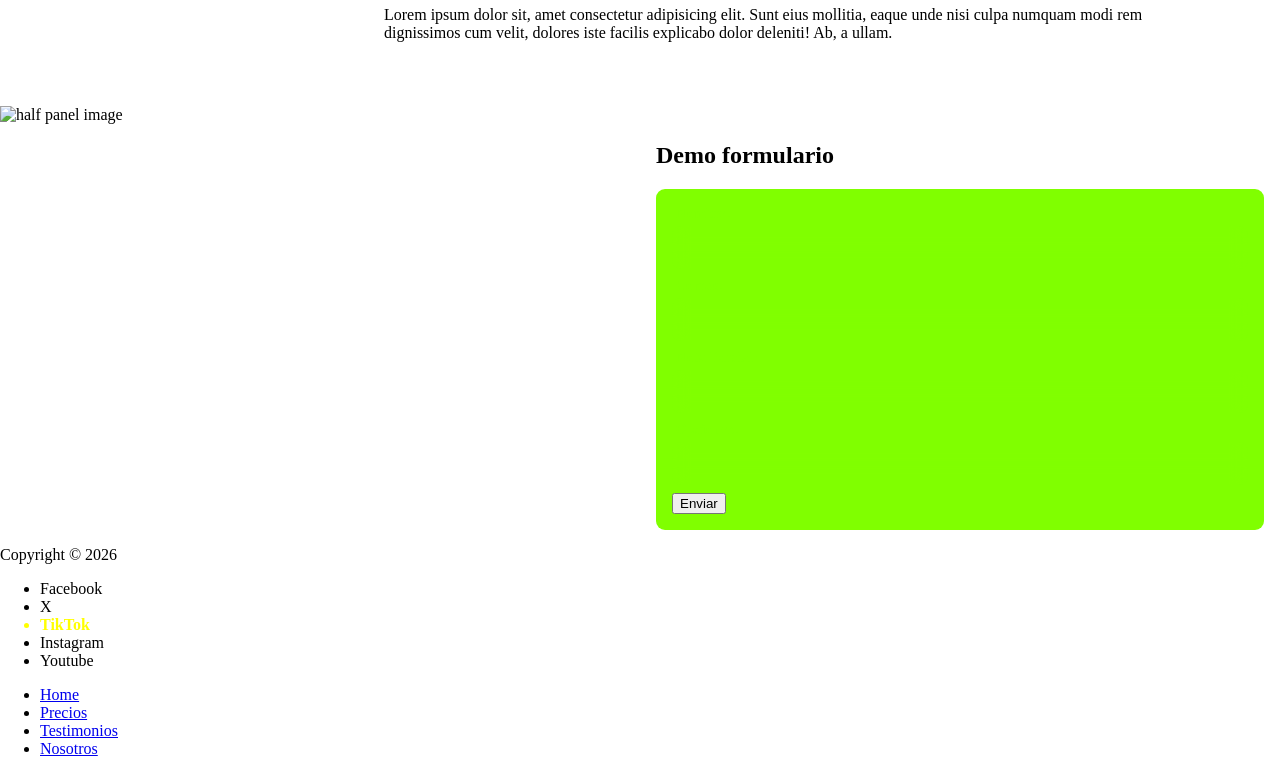
==== commit d906cd1e: "chore: form validations" ====
--- a/containers.html
+++ b/containers.html
@@ -10,6 +10,7 @@
     <link rel="stylesheet" href="css/grid.css" />
     <script src="javascript/script.js"></script>
     <script src="javascript/carrusel.js"></script>
+    <script src="javascript/validator.js"></script>
     <style>
         /* <selectores> { ..reglas (llave : valor;)}
         /* update HTMLElements set ( propiedad = 'valor', ...)  where tag='h2'; */
@@ -198,14 +199,22 @@
                         <h2>
                             Demo formulario
                         </h2>
-                        <form action="containers.html" method="GET">
+                        <form id="registerForm" action="containers.html" method="GET" novalidate>
                             <div class="field">
                                 <label for="txtNombre">Nombre:</label>
-                                <input type="text" name="txtNombre" id="txtNombre" placeholder="Nombre Completo" />
+                                <input type="text" required name="txtNombre" id="txtNombre" placeholder="Nombre Completo" />
                             </div>
                             <div class="field">
                                 <label for="txtEmail">Correo:</label>
-                                <input type="text" name="txtEmail" id="txtEmail" placeholder="correo electrónico" />
+                                <input type="email" name="txtEmail"
+                                    pattern="^((?!\.)[\w\-_.]*[^.])(@\w+)(\.\w+(\.\w+)?[^.\W])$"
+                                id="txtEmail" placeholder="correo electrónico" />
+                            </div>
+                            <div class="field">
+                                <label for="intNota">Nota Parcial:</label>
+                                <input type="number" name="intNota"
+                                    min="1" max="100" step="1"
+                                id="intNota" placeholder="Nota Parcial 1-100" />
                             </div>
                             <div class="field">
                                 <label for="cmbOpciones">Opciones:</label>
--- a/css/styles.css
+++ b/css/styles.css
@@ -324,6 +324,9 @@
     gap: 0.5rem;
     background-color: rgb(var(--form-r),var(--form-g), var(--form-b));
     background-image: url('https://picsum.photos/id/84/640/640');
+    background-repeat: no-repeat;
+    background-size: cover;
+    background-blend-mode: darken;
     padding:1rem;
     border-radius: 9px;
 }
@@ -380,6 +383,21 @@
     box-shadow: 0 0 1rem rgba(12, 15, 184, 0.597);
 }
 
+.field.error input, .field.error select {
+    background-color:rgba(255, 255, 255, 0.5);
+    border:1px solid rgba(255, 0, var(--form-b), 0.188);
+    color: #f00;
+}
+.field.error input::placeholder, .field.error label{
+    color: rgba(247, 109, 109, 0.9);
+}
+.field.error .errorList {
+    margin-top:0.5rem;
+    padding-left:1rem;
+    font-style: italic;
+    color: rgba(247, 109, 109, 0.9);
+}
+
 
 .loader {
     position:fixed;
@@ -451,6 +469,7 @@
     border-radius: 50%;
     cursor: pointer;
     background-color: #fff;
+    transition: all ease 0.5s;
 }
 
 .carrusel .cinta {
@@ -460,6 +479,12 @@
 
 .carrusel .cinta .slide {
     flex-shrink: 0;
+}
+
+.carrusel .index-btn.selected {
+    background-color: #bf982b;
+    width:4.5rem;
+    border-radius: 13px;
 }
 
 @keyframes loader {
